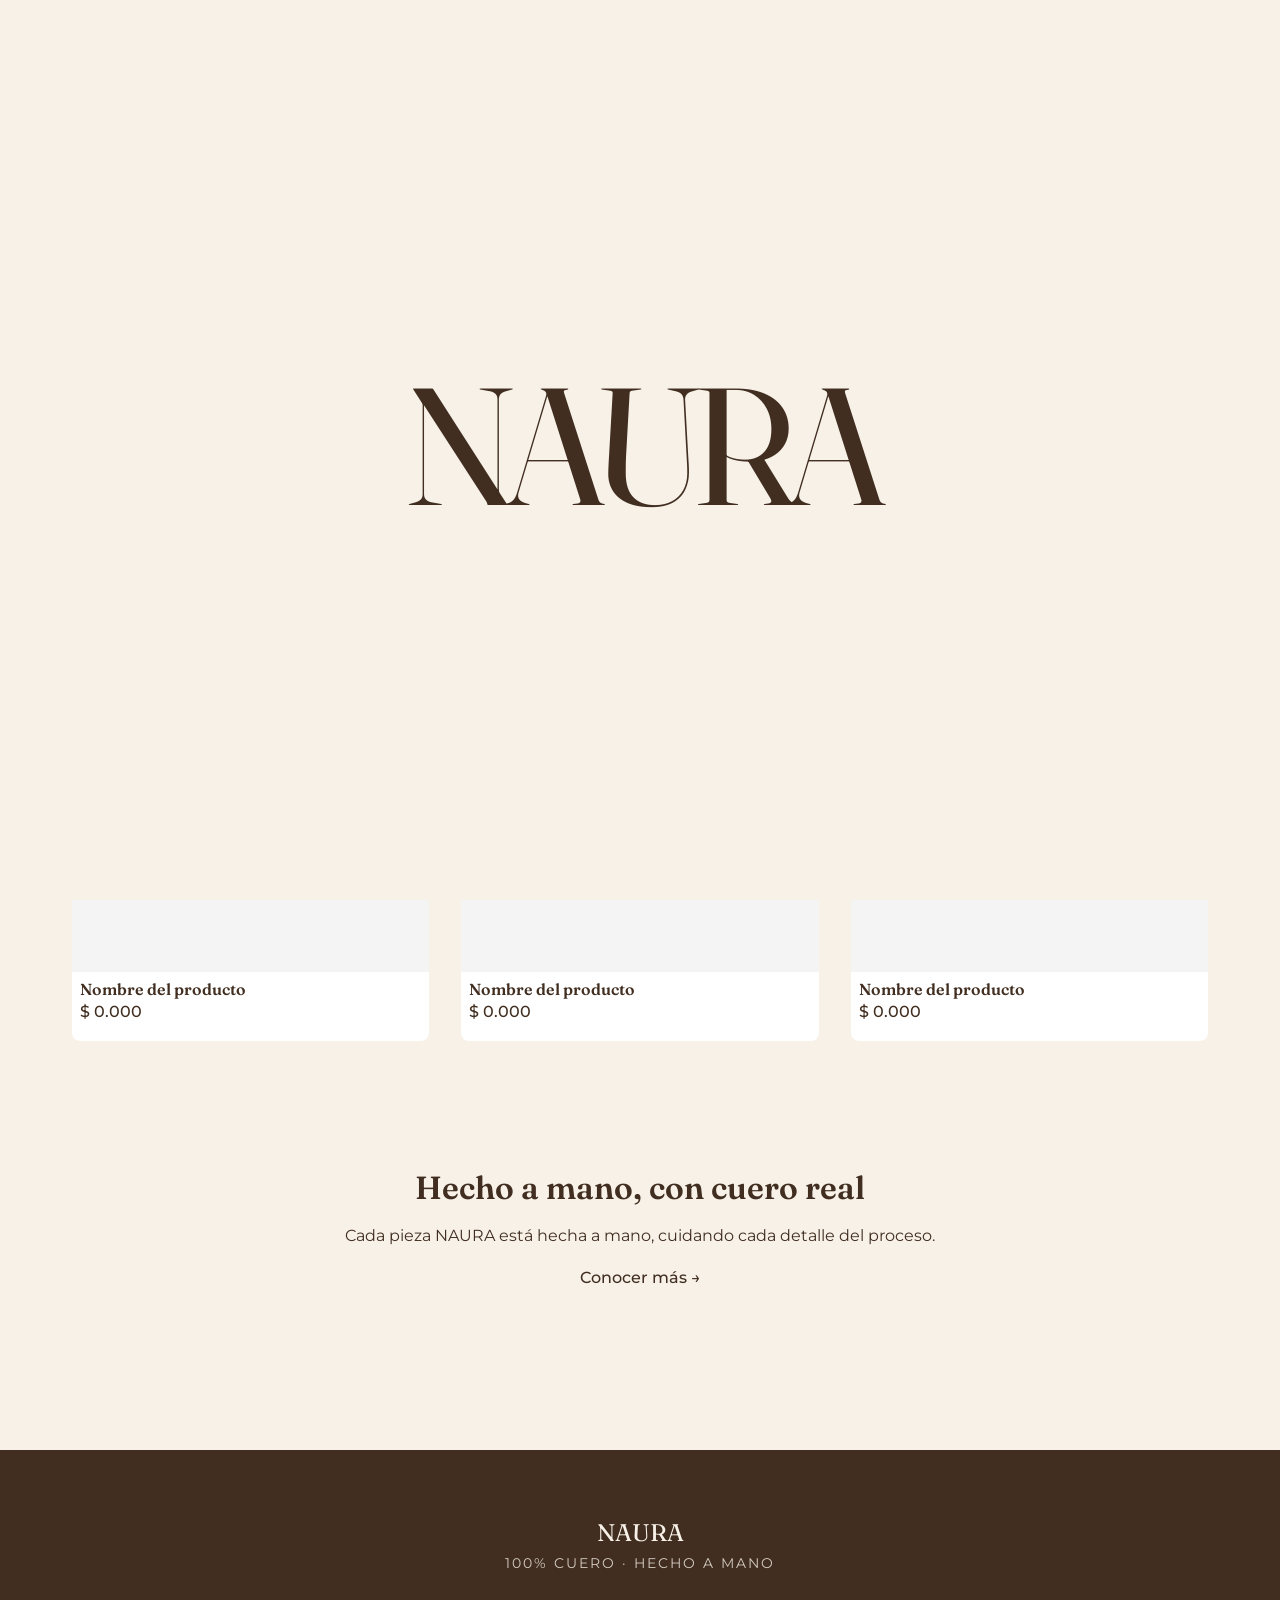
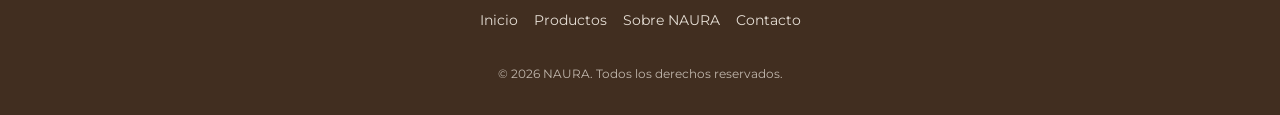
==== naura/index.html @ 9d56f8c4 "Inicio y productos" ====
<!DOCTYPE html>
<html lang="es">
<head>
  <meta charset="UTF-8">
  <meta name="viewport" content="width=device-width, initial-scale=1.0">
  <title>NAURA — Accesorios de cuero hechos a mano</title>

  <!-- Google Fonts -->
  <link rel="preconnect" href="https://fonts.googleapis.com">
  <link rel="preconnect" href="https://fonts.gstatic.com" crossorigin>
  <link href="https://fonts.googleapis.com/css2?family=Fraunces:opsz,wght@9..144,400..700&family=Montserrat:wght@300;400;500&display=swap" rel="stylesheet">

  <!-- CSS (el orden importa) -->
  <link rel="stylesheet" href="css/variables.css">
  <link rel="stylesheet" href="css/base.css">
  <link rel="stylesheet" href="css/components.css">
  <link rel="stylesheet" href="css/pages.css">
  <link rel="stylesheet" href="css/animaciones.css">
</head>
<body>

  <div id="header-placeholder"></div>

  <main>

    <!-- Hero: presentación principal, con elementos decorativos flotantes -->
    <section class="hero">
      <!-- Formas decorativas de fondo (puramente visuales) -->
      <div class="hero__decoracion" aria-hidden="true">
        <div class="forma forma--anillo-grande"></div>
        <div class="forma forma--anillo-chico"></div>
        <div class="forma forma--circulo"></div>
        <div class="forma forma--circulo-chico"></div>
      </div>

      <div class="hero__contenido contenedor">
        <h1 class="hero__logo">NAURA</h1>
        <span class="logo-linea"></span>
        <p class="hero__subtitulo">Accesorios de cuero hechos a mano, pieza por pieza.</p>
        <a href="productos.html" class="boton-principal">Ver productos</a>
      </div>
    </section>



    <!-- Destacados: teaser de productos (placeholder, se conecta a Sheets después) -->
    <section class="destacados contenedor">
      <h2 class="reveal">Nuestros favoritos</h2>
      <div class="destacados__grid">
        <!-- TODO: reemplazar por productos reales cuando conectemos Google Sheets también acá -->
        <div class="tarjeta-producto reveal">
          <img src="img/placeholder-producto.jpg" alt="Producto de cuero NAURA">
          <h3>Nombre del producto</h3>
          <p>$ 0.000</p>
        </div>
        <div class="tarjeta-producto reveal reveal--delay-1">
          <img src="img/placeholder-producto.jpg" alt="Producto de cuero NAURA">
          <h3>Nombre del producto</h3>
          <p>$ 0.000</p>
        </div>
        <div class="tarjeta-producto reveal reveal--delay-2">
          <img src="img/placeholder-producto.jpg" alt="Producto de cuero NAURA">
          <h3>Nombre del producto</h3>
          <p>$ 0.000</p>
        </div>
      </div>
    </section>

    <!-- Sobre la marca: teaser, con link a la página completa -->
    <section class="marca-teaser contenedor reveal">
      <h2>Hecho a mano, con cuero real</h2>
      <p>
        Cada pieza NAURA está hecha a mano, cuidando cada detalle del proceso.
        <!-- TODO: reemplazar con la bajada real de marca -->
      </p>
      <a href="sobre-naura.html">Conocer más →</a>
    </section>

  </main>

  <div id="footer-placeholder"></div>

  <script src="js/components.js"></script>
  <script src="js/animaciones.js"></script>
</body>
<!-- ============ INTRO NAURA ============ -->
<div class="intro-naura" id="intro-naura">

  <div class="intro-naura__marca">

    <div class="intro-naura__logo" aria-label="NAURA">
      <span>N</span>
      <span>A</span>
      <span>U</span>
      <span>R</span>
      <span>A</span>
    </div>

  </div>

</div>
---- naura/css/variables.css ----
/* ============================================
   NAURA — Variables globales de diseño
   Basado en el logo/identidad de marca
   ============================================ */

:root {
  /* --- Colores --- */
  --color-fondo: #F7F1E8;        /* crema, fondo principal del sitio */
  --color-marron: #412e20;       /* terracota/cuero, color principal de marca (logo, acentos) */
  --color-verde: #6E8574;        /* verde salvia, detalles y etiquetas ("100% CUERO") */
  --color-blanco: #FFFFFF;       /* blanco puro, para contraste sobre marrón si hace falta */

  /* --- Tipografías --- */
  --fuente-titulo: 'Fraunces', serif;      /* logo, títulos, nombres de producto — alternativa gratuita a TAN Pearl */
  --fuente-texto: 'Montserrat', sans-serif;         /* cuerpo de texto, botones, etiquetas */

  /* --- Tamaños de fuente --- */
  --tamano-logo: 3rem;
  --tamano-titulo: 2rem;
  --tamano-subtitulo: 1.25rem;
  --tamano-texto: 1rem;
  --tamano-pequeno: 0.85rem;

  /* --- Espaciado --- */
  --espacio-xs: 0.5rem;
  --espacio-sm: 1rem;
  --espacio-md: 2rem;
  --espacio-lg: 4rem;
  --espacio-xl: 6rem;

  /* --- Bordes --- */
  --radio-borde: 8px;
  --radio-borde-chico: 4px;

  /* --- Letter spacing (para el estilo "kerneado" de los subtítulos) --- */
  --espaciado-letras: 0.15em;
}
---- naura/css/base.css ----
/* ============================================
   NAURA — Base CSS
   Reset + estilos globales del sitio
   Depende de variables.css (importar antes que este archivo)
   ============================================ */

/* --- Reset básico --- */
* {
  margin: 0;
  padding: 0;
  box-sizing: border-box;
}

html {
  scroll-behavior: smooth;
}

/* --- Estilos globales del body --- */
body {
  background-color: var(--color-fondo);
  font-family: var(--fuente-texto);
  color: var(--color-marron);
  font-size: var(--tamano-texto);
  line-height: 1.6;
  min-height: 100vh;
}

/* --- Títulos --- */
h1, h2, h3, h4 {
  font-family: var(--fuente-titulo);
  font-weight: 600;
  line-height: 1.2;
}

h1 {
  font-size: var(--tamano-logo);
}

h2 {
  font-size: var(--tamano-titulo);
}

h3 {
  font-size: var(--tamano-subtitulo);
}

/* --- Enlaces --- */
a {
  text-decoration: none;
  color: inherit;
}

a:hover {
  color: var(--color-marron);
}

/* --- Listas --- */
ul, ol {
  list-style: none;
}

/* --- Imágenes --- */
img {
  max-width: 100%;
  display: block;
}

/* --- Botones (base, se puede refinar en components.css) --- */
button {
  font-family: var(--fuente-texto);
  cursor: pointer;
  border: none;
  background: none;
}

/* --- Texto en mayúsculas espaciado, para etiquetas tipo "100% CUERO" --- */
.texto-etiqueta {
  text-transform: uppercase;
  letter-spacing: var(--espaciado-letras);
  font-size: var(--tamano-pequeno);
  color: var(--color-verde);
}

/* --- Contenedor genérico para centrar contenido --- */
.contenedor {
  max-width: 1200px;
  margin: 0 auto;
  padding: 0 var(--espacio-md);
}
---- naura/css/components.css ----
/* ============================================
   NAURA — components.css
   Estilos del header y footer reutilizables
   Depende de variables.css y base.css (importar antes)
   ============================================ */

/* ============ HEADER ============ */

.header {
  background-color: var(--color-fondo);
  border-bottom: 1px solid rgba(43, 43, 43, 0.1);
  padding: var(--espacio-sm) 0;
}

.header__contenido {
  display: flex;
  justify-content: space-between;
  align-items: center;
}

.header__logo {
  font-family: var(--fuente-titulo);
  font-size: 1.75rem;
  color: var(--color-marron);
  letter-spacing: 0.05em;
}

.header__nav .header__lista {
  display: flex;
  gap: var(--espacio-md);
}

.header__nav a {
  font-family: var(--fuente-texto);
  font-size: var(--tamano-pequeno);
  text-transform: uppercase;
  letter-spacing: var(--espaciado-letras);
  color: var(--color-marron);
}

.header__nav a:hover {
  color: var(--color-marron);
}

.header__menu-toggle {
  display: none;
}

/* ============ FOOTER ============ */

.footer {
  background-color: var(--color-marron);
  color: var(--color-fondo);
  padding: var(--espacio-lg) 0 var(--espacio-md);
  margin-top: var(--espacio-xl);
}

.footer__contenido {
  display: flex;
  flex-direction: column;
  align-items: center;
  text-align: center;
  gap: var(--espacio-md);
}

.footer__logo {
  font-family: var(--fuente-titulo);
  font-size: 1.5rem;
  color: var(--color-fondo);
}

.footer .texto-etiqueta {
  color: var(--color-fondo);
  opacity: 0.8;
}

.footer__nav .footer__lista {
  display: flex;
  gap: var(--espacio-sm);
  flex-wrap: wrap;
  justify-content: center;
}

.footer__nav a {
  font-size: var(--tamano-pequeno);
  color: var(--color-fondo);
  opacity: 0.9;
}

.footer__nav a:hover {
  opacity: 1;
  color: var(--color-fondo);
  text-decoration: underline;
}

.footer__copy {
  font-size: 0.75rem;
  opacity: 0.7;
}

/* ============ RESPONSIVE (mobile) ============ */

@media (max-width: 700px) {
  .header__contenido {
    flex-direction: column;
    gap: var(--espacio-sm);
  }

  .header__nav .header__lista {
    gap: var(--espacio-sm);
    flex-wrap: wrap;
    justify-content: center;
  }
}
---- naura/css/pages.css ----
/* ============================================
   NAURA — pages.css
   Estilos específicos de cada página
   Depende de variables.css, base.css y components.css
   ============================================ */

/* ============ HERO (Inicio) ============ */

.hero {
  text-align: center;
  padding: var(--espacio-xl) var(--espacio-md);
}

.hero h1 {
  font-size: 4rem;
  color: var(--color-marron);
  margin: var(--espacio-sm) 0;
}

.hero__subtitulo {
  font-size: var(--tamano-subtitulo);
  color: var(--color-marron);
  margin-bottom: var(--espacio-md);
}

/* ============ BOTONES ============ */

.boton-principal {
  display: inline-block;
  background-color: var(--color-marron);
  color: var(--color-fondo) !important;
  padding: var(--espacio-xs) var(--espacio-md);
  border-radius: var(--radio-borde);
  font-family: var(--fuente-texto);
  font-size: var(--tamano-pequeno);
  text-transform: uppercase;
  letter-spacing: var(--espaciado-letras);
  transition: opacity 0.2s ease;
}

.boton-principal:hover {
  opacity: 0.85;
  color: var(--color-fondo) !important;
}

/* ============ FILTROS DE CATEGORÍA ============ */

.filtros {
  display: flex;
  justify-content: center;
  gap: var(--espacio-sm);
  flex-wrap: wrap;
  margin-bottom: var(--espacio-lg);
}

.filtro-boton {
  font-family: var(--fuente-texto);
  font-size: var(--tamano-pequeno);
  text-transform: uppercase;
  letter-spacing: var(--espaciado-letras);
  padding: var(--espacio-xs) var(--espacio-md);
  border: 1px solid var(--color-marron);
  border-radius: var(--radio-borde);
  background-color: transparent;
  color: var(--color-marron);
  cursor: pointer;
  transition: background-color 0.2s ease, color 0.2s ease;
}

.filtro-boton:hover {
  background-color: rgba(138, 62, 42, 0.08);
}

.filtro-boton--activo {
  background-color: var(--color-marron);
  color: var(--color-fondo);
}

.destacados__vacio {
  text-align: center;
  color: var(--color-marron);
  grid-column: 1 / -1;
}

/* ============ DESTACADOS (grilla de productos) ============ */

.destacados {
  padding: var(--espacio-lg) var(--espacio-md);
  text-align: center;
}

.destacados h2 {
  margin-bottom: var(--espacio-md);
}

.destacados__grid {
  display: grid;
  grid-template-columns: repeat(auto-fit, minmax(220px, 1fr));
  gap: var(--espacio-md);
  text-align: left;
}

.tarjeta-producto {
  background-color: var(--color-blanco);
  border-radius: var(--radio-borde);
  overflow: hidden;
  transition: transform 0.2s ease;
}

.tarjeta-producto:hover {
  transform: translateY(-4px);
}

.tarjeta-producto img {
  width: 100%;
  aspect-ratio: 1 / 1;
  object-fit: cover;
  background-color: rgba(43, 43, 43, 0.05); /* placeholder gris mientras no hay imagen */
}

.tarjeta-producto h3 {
  font-size: 1rem;
  margin: var(--espacio-xs) var(--espacio-xs) 0;
}

.tarjeta-producto p {
  margin: 0 var(--espacio-xs) var(--espacio-sm);
  color: var(--color-marron);
  font-weight: 500;
}

/* ============ MARCA TEASER (Inicio) ============ */

.marca-teaser {
  text-align: center;
  padding: var(--espacio-lg) var(--espacio-md);
  max-width: 700px;
  margin: 0 auto;
}

.marca-teaser p {
  margin: var(--espacio-sm) 0;
}

.marca-teaser a {
  color: var(--color-marron);
  font-weight: 500;
}
---- naura/css/animaciones.css ----
/* ============================================
   NAURA — animaciones.css
   Scroll reveal + elementos decorativos con movimiento
   Depende de variables.css (importar antes)
   ============================================ */

/* ============ SCROLL REVEAL ============ */

.reveal {
  opacity: 0;
  transform: translateY(24px);
  transition: opacity 0.8s ease, transform 0.8s cubic-bezier(0.16, 1, 0.3, 1);
}

.reveal--visible {
  opacity: 1;
  transform: translateY(0);
}

/* Delay escalonado para grupos de elementos (tarjetas, columnas) */
.reveal--delay-1 { transition-delay: 0.1s; }
.reveal--delay-2 { transition-delay: 0.2s; }
.reveal--delay-3 { transition-delay: 0.3s; }

/* ============ HERO: contenedor de decoración ============ */

.hero {
  position: relative;
  overflow: hidden;
}

.hero__decoracion {
  position: absolute;
  inset: 0;
  pointer-events: none; /* no interfiere con clicks */
  z-index: 0;
}

.hero__contenido {
  position: relative;
  z-index: 1;
}

/* ============ Formas decorativas ============ */

.forma {
  position: absolute;
  border-radius: 50%;
}

.forma--anillo-grande {
  top: 50%;
  left: 50%;
  width: 480px;
  height: 480px;
  margin: -240px 0 0 -240px;
  border: 1.5px solid var(--color-marron);
  opacity: 0.15;
  animation: girar 60s linear infinite;
}

.forma--anillo-chico {
  top: 50%;
  left: 50%;
  width: 280px;
  height: 280px;
  margin: -140px 0 0 -140px;
  border: 1px dashed var(--color-verde);
  opacity: 0.25;
  animation: girar 40s linear infinite reverse;
}

.forma--circulo {
  top: 18%;
  right: 14%;
  width: 40px;
  height: 40px;
  background-color: var(--color-marron);
  opacity: 0.5;
  animation: flotar 5.5s ease-in-out infinite;
}

.forma--circulo-chico {
  bottom: 22%;
  left: 12%;
  width: 22px;
  height: 22px;
  background-color: var(--color-verde);
  opacity: 0.4;
  animation: flotar 6s ease-in-out infinite 0.8s;
}

/* ============ Keyframes ============ */

@keyframes girar {
  from { transform: rotate(0deg); }
  to { transform: rotate(360deg); }
}

@keyframes flotar {
  0%, 100% { transform: translateY(0); }
  50% { transform: translateY(-18px); }
}

/* En mobile, ocultamos las formas más grandes para no saturar */
@media (max-width: 700px) {
  .forma--anillo-grande,
  .forma--anillo-chico {
    display: none;
  }
}
/* ============================================
   INTRO NAURA
   ============================================ */

body.intro-activa {
  overflow: hidden;
}


/* ============ PANTALLA COMPLETA ============ */

.intro-naura {
  position: fixed;
  inset: 0;

  width: 100%;
  height: 100vh;
  height: 100dvh;

  display: flex;
  align-items: center;
  justify-content: center;

  background-color: var(--color-fondo);

  z-index: 9999;
  overflow: hidden;
}


/* ============ MARCA ============ */

.intro-naura__marca {
  display: flex;
  flex-direction: column;
  align-items: center;

  transform: translateY(0);
}


/* ============ LOGO ============ */

.intro-naura__logo {
  display: flex;

  font-family: var(--fuente-titulo);
  font-size: clamp(5rem, 13vw, 11rem);
  font-weight: 400;

  /* Más espacio para que Fraunces no se corte */
  line-height: 1.15;
  letter-spacing: -0.065em;

  color: var(--color-marron);

  /* Espacio extra para los extremos de las letras */
  padding: 0.12em 0.08em 0.18em;

  overflow: hidden;
}


/* Cada letra */

.intro-naura__logo span {
  display: inline-block;

  opacity: 0;
  transform: translateY(100%);

  animation:
    letraNauraEntrada
    1s
    cubic-bezier(0.16, 1, 0.3, 1)
    forwards;
}


/* Entrada progresiva */

.intro-naura__logo span:nth-child(1) {
  animation-delay: 0.10s;
}

.intro-naura__logo span:nth-child(2) {
  animation-delay: 0.17s;
}

.intro-naura__logo span:nth-child(3) {
  animation-delay: 0.24s;
}

.intro-naura__logo span:nth-child(4) {
  animation-delay: 0.31s;
}

.intro-naura__logo span:nth-child(5) {
  animation-delay: 0.38s;
}


/* ============ LEATHER ============ */

.intro-naura__leather {
  margin-top: 20px;

  font-family: var(--fuente-texto);
  font-size: clamp(0.55rem, 1vw, 0.75rem);

  font-weight: 400;

  letter-spacing: 0.6em;
  padding-left: 0.6em;

  color: var(--color-marron);

  opacity: 0;
  transform: translateY(12px);

  animation:
    leatherEntrada
    0.7s
    ease
    0.9s
    forwards;
}


/* ============================================
   SALIDA DE LA INTRO
   ============================================ */

/* El logo se mueve antes de desaparecer */

.intro-naura--salir .intro-naura__marca {

  animation:
    marcaNauraSalida
    0.8s
    cubic-bezier(0.76, 0, 0.24, 1)
    forwards;
}


/* La pantalla completa se retira */

.intro-naura--salir {

  animation:
    pantallaNauraSalida
    1.15s
    cubic-bezier(0.76, 0, 0.24, 1)
    forwards;

}


/* ============================================
   KEYFRAMES
   ============================================ */


/* Las letras suben */

@keyframes letraNauraEntrada {
  0% {
    opacity: 0;
    transform: translateY(100%);
  }

  100% {
    opacity: 1;
    transform: translateY(0);
  }
}


/* Aparece LEATHER */

@keyframes leatherEntrada {

  0% {
    opacity: 0;
    transform: translateY(12px);
  }

  100% {
    opacity: 0.8;
    transform: translateY(0);
  }

}


/* Logo sale hacia arriba */

@keyframes marcaNauraSalida {

  0% {
    opacity: 1;
    transform: translateY(0) scale(1);
  }

  100% {
    opacity: 0;
    transform: translateY(-60px) scale(0.96);
  }

}


/* Pantalla crema se descubre desde abajo */

@keyframes pantallaNauraSalida {

  0% {
    clip-path: inset(0 0 0 0);
  }

  100% {
    clip-path: inset(0 0 100% 0);
  }

}


/* ============================================
   MOBILE
   ============================================ */

@media (max-width: 700px) {

  .intro-naura__logo {
    font-size: clamp(4rem, 21vw, 7rem);
  }

  .intro-naura__leather {
    margin-top: 14px;
    font-size: 0.55rem;
    letter-spacing: 0.5em;
  }

}
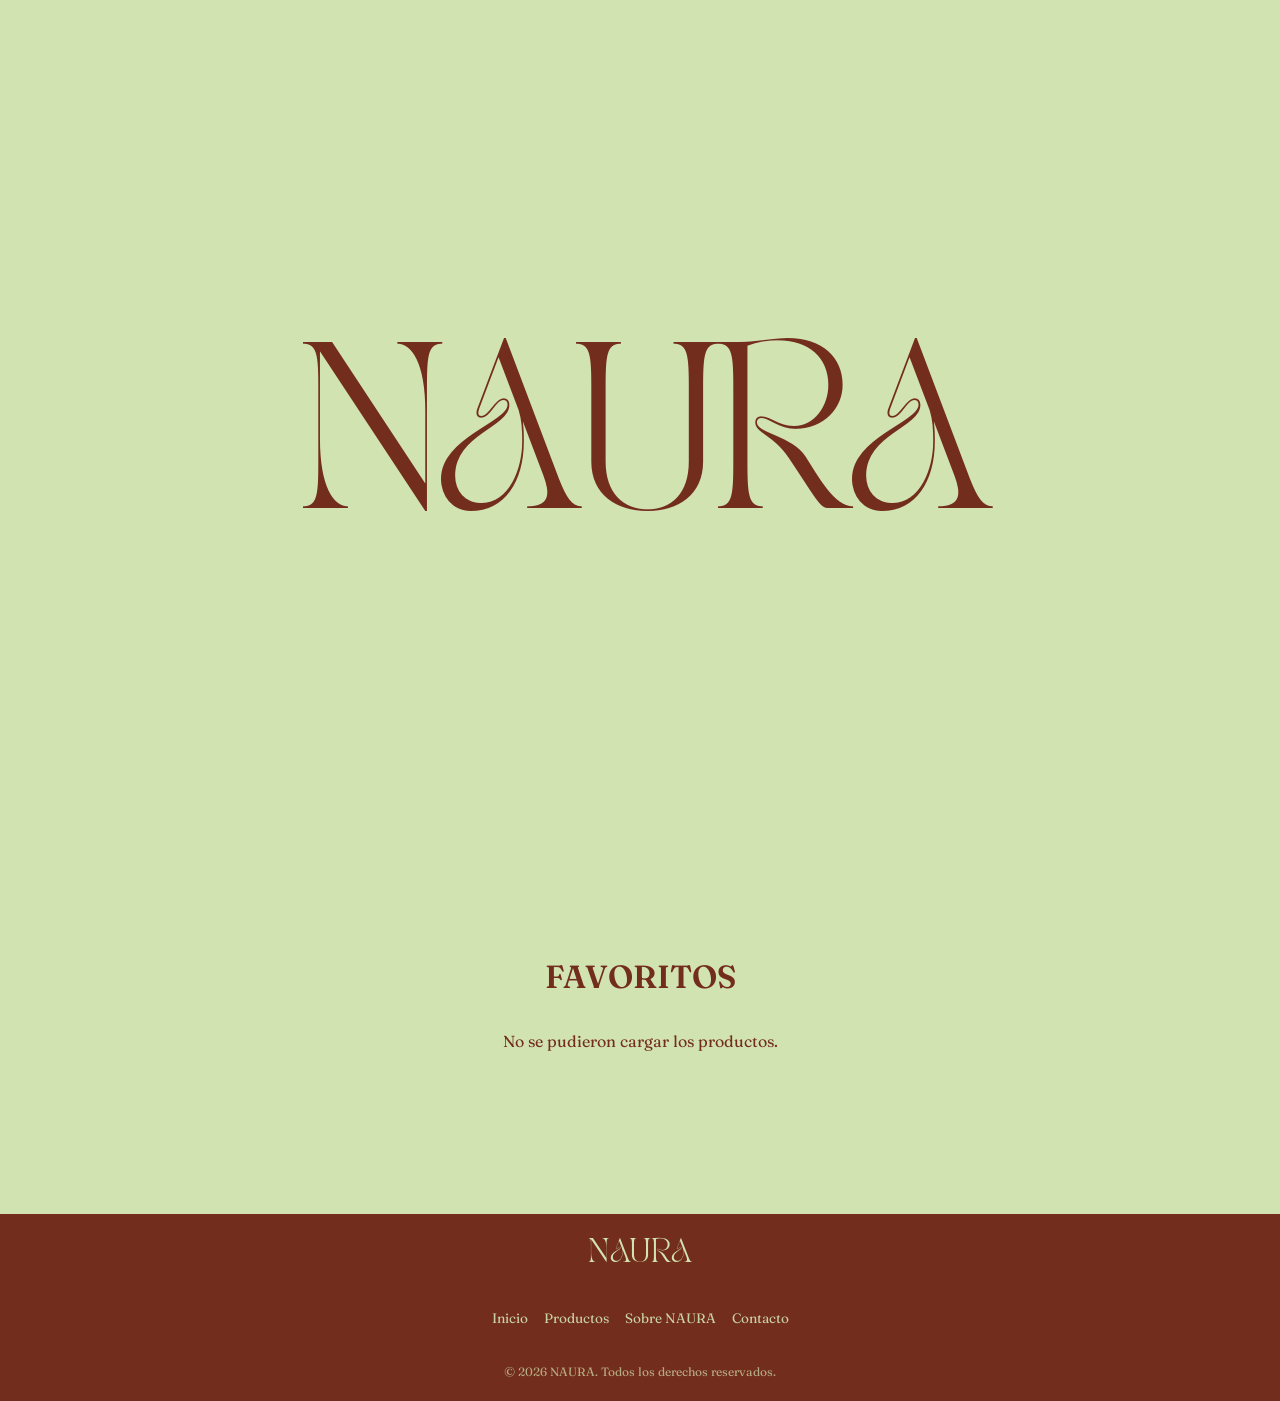
==== commit 0c2c9651: "Actualizacion diseño responsive y productos" ====
--- a/naura/index.html
+++ b/naura/index.html
@@ -1,14 +1,18 @@
 <!DOCTYPE html>
 <html lang="es">
+
 <head>
   <meta charset="UTF-8">
   <meta name="viewport" content="width=device-width, initial-scale=1.0">
-  <title>NAURA — Accesorios de cuero hechos a mano</title>
+  <title>NAURA</title>
 
+  <link rel="icon" type="image/png" href="img/img_logo.png">
   <!-- Google Fonts -->
   <link rel="preconnect" href="https://fonts.googleapis.com">
   <link rel="preconnect" href="https://fonts.gstatic.com" crossorigin>
-  <link href="https://fonts.googleapis.com/css2?family=Fraunces:opsz,wght@9..144,400..700&family=Montserrat:wght@300;400;500&display=swap" rel="stylesheet">
+  <link
+    href="https://fonts.googleapis.com/css2?family=Fraunces:opsz,wght@9..144,400..700&family=Montserrat:wght@300;400;500&display=swap"
+    rel="stylesheet">
 
   <!-- CSS (el orden importa) -->
   <link rel="stylesheet" href="css/variables.css">
@@ -17,85 +21,146 @@
   <link rel="stylesheet" href="css/pages.css">
   <link rel="stylesheet" href="css/animaciones.css">
 </head>
+
 <body>
+
+  <!-- ============ INTRO NAURA ============ -->
+  <div class="intro-naura" id="intro-naura">
+
+    <div class="intro-naura__marca">
+
+      <div class="intro-naura__logo" aria-label="NAURA">
+        <span>N</span>
+        <span>A</span>
+        <span>U</span>
+        <span>R</span>
+        <span>A</span>
+      </div>
+
+    </div>
+
+  </div>
+
 
   <div id="header-placeholder"></div>
 
   <main>
 
-    <!-- Hero: presentación principal, con elementos decorativos flotantes -->
-    <section class="hero">
-      <!-- Formas decorativas de fondo (puramente visuales) -->
-      <div class="hero__decoracion" aria-hidden="true">
-        <div class="forma forma--anillo-grande"></div>
-        <div class="forma forma--anillo-chico"></div>
-        <div class="forma forma--circulo"></div>
-        <div class="forma forma--circulo-chico"></div>
-      </div>
-
-      <div class="hero__contenido contenedor">
-        <h1 class="hero__logo">NAURA</h1>
-        <span class="logo-linea"></span>
-        <p class="hero__subtitulo">Accesorios de cuero hechos a mano, pieza por pieza.</p>
-        <a href="productos.html" class="boton-principal">Ver productos</a>
-      </div>
-    </section>
+   <!-- ============ HERO VISUAL NAURA ============ -->
+<section class="hero hero-visual">
 
 
 
-    <!-- Destacados: teaser de productos (placeholder, se conecta a Sheets después) -->
+  <!-- Fotos y videos en movimiento -->
+  <div class="hero-visual__ventana">
+
+    <div class="hero-visual__pista">
+
+      <!-- PRIMER GRUPO -->
+      <div class="hero-visual__grupo">
+
+        <div class="hero-visual__item hero-visual__item--alto">
+          <img src="img/hero-1.jpg" alt="NAURA">
+        </div>
+
+        <div class="hero-visual__item">
+          <video autoplay muted loop playsinline>
+            <source src="img/hero-video-1.mp4" type="video/mp4">
+          </video>
+        </div>
+
+        <div class="hero-visual__item hero-visual__item--bajo">
+          <img src="img/hero-2.jpg" alt="NAURA">
+        </div>
+
+        <div class="hero-visual__item hero-visual__item--alto">
+          <img src="img/hero-3.jpg" alt="NAURA">
+        </div>
+
+        <div class="hero-visual__item">
+          <video autoplay muted loop playsinline>
+            <source src="img/hero-video-2.mp4" type="video/mp4">
+          </video>
+        </div>
+
+      </div>
+
+
+      <!-- COPIA PARA QUE EL MOVIMIENTO SEA INFINITO -->
+      <div class="hero-visual__grupo" aria-hidden="true">
+
+        <div class="hero-visual__item hero-visual__item--alto">
+          <img src="img/hero-1.jpg" alt="">
+        </div>
+
+        <div class="hero-visual__item">
+          <video autoplay muted loop playsinline>
+            <source src="img/hero-video-1.mp4" type="video/mp4">
+          </video>
+        </div>
+
+        <div class="hero-visual__item hero-visual__item--bajo">
+          <img src="img/hero-2.jpg" alt="">
+        </div>
+
+        <div class="hero-visual__item hero-visual__item--alto">
+          <img src="img/hero-3.jpg" alt="">
+        </div>
+
+        <div class="hero-visual__item">
+          <video autoplay muted loop playsinline>
+            <source src="img/hero-video-2.mp4" type="video/mp4">
+          </video>
+        </div>
+
+      </div>
+
+    </div>
+
+  </div>
+
+
+  <!-- Texto inferior -->
+  <div class="hero-visual__contenido">
+
+    <p class="hero-visual__subtitulo">
+      ACCESORIOS HECHOS PARA DARLE COLOR A TU LOOK
+    </p>
+
+    <a href="productos.html" class="boton-principal">
+      Ver productos
+    </a>
+
+  </div>
+
+</section>
+
+
+    <!-- FAVORITOS -->
     <section class="destacados contenedor">
-      <h2 class="reveal">Nuestros favoritos</h2>
-      <div class="destacados__grid">
-        <!-- TODO: reemplazar por productos reales cuando conectemos Google Sheets también acá -->
-        <div class="tarjeta-producto reveal">
-          <img src="img/placeholder-producto.jpg" alt="Producto de cuero NAURA">
-          <h3>Nombre del producto</h3>
-          <p>$ 0.000</p>
-        </div>
-        <div class="tarjeta-producto reveal reveal--delay-1">
-          <img src="img/placeholder-producto.jpg" alt="Producto de cuero NAURA">
-          <h3>Nombre del producto</h3>
-          <p>$ 0.000</p>
-        </div>
-        <div class="tarjeta-producto reveal reveal--delay-2">
-          <img src="img/placeholder-producto.jpg" alt="Producto de cuero NAURA">
-          <h3>Nombre del producto</h3>
-          <p>$ 0.000</p>
-        </div>
+
+      <h2 class="reveal">FAVORITOS</h2>
+
+      <p id="estado-favoritos">
+        Cargando productos...
+      </p>
+
+      <div id="productos-favoritos" class="destacados__grid">
       </div>
-    </section>
 
-    <!-- Sobre la marca: teaser, con link a la página completa -->
-    <section class="marca-teaser contenedor reveal">
-      <h2>Hecho a mano, con cuero real</h2>
-      <p>
-        Cada pieza NAURA está hecha a mano, cuidando cada detalle del proceso.
-        <!-- TODO: reemplazar con la bajada real de marca -->
-      </p>
-      <a href="sobre-naura.html">Conocer más →</a>
     </section>
 
   </main>
 
+
   <div id="footer-placeholder"></div>
 
+
   <script src="js/components.js"></script>
+  <script src="js/sheets.js"></script>
+  <script src="js/inicio.js"></script>
   <script src="js/animaciones.js"></script>
+
 </body>
-<!-- ============ INTRO NAURA ============ -->
-<div class="intro-naura" id="intro-naura">
 
-  <div class="intro-naura__marca">
-
-    <div class="intro-naura__logo" aria-label="NAURA">
-      <span>N</span>
-      <span>A</span>
-      <span>U</span>
-      <span>R</span>
-      <span>A</span>
-    </div>
-
-  </div>
-
-</div>+</html>
--- a/naura/css/variables.css
+++ b/naura/css/variables.css
@@ -3,16 +3,29 @@
    Basado en el logo/identidad de marca
    ============================================ */
 
+@font-face {
+  font-family: 'TAN Pearl';
+  src: url('../fonts/TAN-Pearl-Regular.woff2') format('woff2');
+  font-weight: 400;
+  font-style: normal;
+  font-display: swap;
+}
+
 :root {
   /* --- Colores --- */
-  --color-fondo: #F7F1E8;        /* crema, fondo principal del sitio */
-  --color-marron: #412e20;       /* terracota/cuero, color principal de marca (logo, acentos) */
-  --color-verde: #6E8574;        /* verde salvia, detalles y etiquetas ("100% CUERO") */
-  --color-blanco: #FFFFFF;       /* blanco puro, para contraste sobre marrón si hace falta */
+  --color-fondo: #d2e3b2;
+  --color-verde: #6E8574;
+  --color-blanco: #FFFFFF;
+  --color-verde1: #d2e3b2;
+  --color-bordo: #732d1d;
+  /* blanco puro, para contraste sobre marrón si hace falta */
 
   /* --- Tipografías --- */
-  --fuente-titulo: 'Fraunces', serif;      /* logo, títulos, nombres de producto — alternativa gratuita a TAN Pearl */
-  --fuente-texto: 'Montserrat', sans-serif;         /* cuerpo de texto, botones, etiquetas */
+  --fuente-marca: 'TAN Pearl', 'Fraunces', serif;
+  --fuente-titulo: 'Fraunces', serif;
+  /* logo, títulos, nombres de producto — alternativa gratuita a TAN Pearl */
+  --fuente-texto: 'Fraunces', serif;
+  /* cuerpo de texto, botones, etiquetas */
 
   /* --- Tamaños de fuente --- */
   --tamano-logo: 3rem;
--- a/naura/css/base.css
+++ b/naura/css/base.css
@@ -19,10 +19,10 @@
 body {
   background-color: var(--color-fondo);
   font-family: var(--fuente-texto);
-  color: var(--color-marron);
+  color: var(--color-bordo);
   font-size: var(--tamano-texto);
   line-height: 1.6;
-  min-height: 100vh;
+  min-height: 100vh;;
 }
 
 /* --- Títulos --- */
@@ -51,7 +51,7 @@
 }
 
 a:hover {
-  color: var(--color-marron);
+  color: var(--color-bordo);
 }
 
 /* --- Listas --- */
@@ -83,7 +83,7 @@
 
 /* --- Contenedor genérico para centrar contenido --- */
 .contenedor {
-  max-width: 1200px;
+  max-width: 1100px;
   margin: 0 auto;
   padding: 0 var(--espacio-md);
 }
--- a/naura/css/components.css
+++ b/naura/css/components.css
@@ -7,7 +7,7 @@
 /* ============ HEADER ============ */
 
 .header {
-  background-color: var(--color-fondo);
+  background-color: var(--color-verde1);
   border-bottom: 1px solid rgba(43, 43, 43, 0.1);
   padding: var(--espacio-sm) 0;
 }
@@ -19,9 +19,9 @@
 }
 
 .header__logo {
-  font-family: var(--fuente-titulo);
-  font-size: 1.75rem;
-  color: var(--color-marron);
+  font-family: var(--fuente-marca);
+  font-size: 2rem;
+  color: var(--color-bordo);
   letter-spacing: 0.05em;
 }
 
@@ -35,11 +35,11 @@
   font-size: var(--tamano-pequeno);
   text-transform: uppercase;
   letter-spacing: var(--espaciado-letras);
-  color: var(--color-marron);
+  color: var(--color-bordo);
 }
 
 .header__nav a:hover {
-  color: var(--color-marron);
+  color: var(--color-bordo);
 }
 
 .header__menu-toggle {
@@ -49,9 +49,9 @@
 /* ============ FOOTER ============ */
 
 .footer {
-  background-color: var(--color-marron);
+  background-color: var(--color-bordo);
   color: var(--color-fondo);
-  padding: var(--espacio-lg) 0 var(--espacio-md);
+  padding: 20px 0;
   margin-top: var(--espacio-xl);
 }
 
@@ -64,7 +64,7 @@
 }
 
 .footer__logo {
-  font-family: var(--fuente-titulo);
+  font-family: var(--fuente-marca);
   font-size: 1.5rem;
   color: var(--color-fondo);
 }
--- a/naura/css/pages.css
+++ b/naura/css/pages.css
@@ -1,70 +1,285 @@
 /* ============================================
    NAURA — pages.css
    Estilos específicos de cada página
-   Depende de variables.css, base.css y components.css
-   ============================================ */
-
-/* ============ HERO (Inicio) ============ */
-
-.hero {
+   ============================================ */
+
+
+/* ============================================
+   HERO VISUAL — INICIO
+   ============================================ */
+
+.hero-visual {
+  position: relative;
+
+  height: calc(100vh - 90px);
+  min-height: 560px;
+
+  padding: 35px 0 25px;
+
+  overflow: hidden;
+
+  background-color: var(--color-verde1);
+}
+
+
+/* Ventana de fotos/videos */
+
+.hero-visual__ventana {
+  position: relative;
+
+  width: 100%;
+
+  overflow: hidden;
+}
+
+
+/* Pista animada */
+
+.hero-visual__pista {
+  display: flex;
+
+  width: max-content;
+
+  animation: moverHeroNaura 40s linear infinite;
+}
+
+
+/* Cada grupo de imágenes */
+
+.hero-visual__grupo {
+  display: flex;
+  align-items: center;
+
+  gap: 20px;
+
+  padding-right: 20px;
+}
+
+
+/* Fotos y videos */
+
+.hero-visual__item {
+  flex-shrink: 0;
+
+  width: clamp(200px, 20vw, 330px);
+  height: 300px;
+
+  overflow: hidden;
+
+  border-radius: var(--radio-borde);
+}
+
+.hero-visual__item--alto {
+  height: 360px;
+}
+
+.hero-visual__item--bajo {
+  height: 270px;
+}
+
+.hero-visual__item img,
+.hero-visual__item video {
+  display: block;
+
+  width: 100%;
+  height: 100%;
+
+  object-fit: cover;
+}
+
+
+/* Texto y botón debajo de las imágenes */
+
+.hero-visual__contenido {
+  position: relative;
+
+  display: flex;
+  flex-direction: column;
+  align-items: center;
+
+  margin-top: 25px;
+
   text-align: center;
-  padding: var(--espacio-xl) var(--espacio-md);
-}
-
-.hero h1 {
-  font-size: 4rem;
-  color: var(--color-marron);
-  margin: var(--espacio-sm) 0;
-}
-
-.hero__subtitulo {
+}
+
+.hero-visual__subtitulo {
+  margin: 0 0 var(--espacio-md);
+
+  font-family: var(--fuente-texto);
   font-size: var(--tamano-subtitulo);
-  color: var(--color-marron);
-  margin-bottom: var(--espacio-md);
-}
-
-/* ============ BOTONES ============ */
+
+  color: var(--color-texto);
+}
+
+
+/* Movimiento horizontal */
+
+@keyframes moverHeroNaura {
+
+  from {
+    transform: translateX(0);
+  }
+
+  to {
+    transform: translateX(-50%);
+  }
+
+}
+
+
+/* Pausa al pasar el mouse */
+
+.hero-visual__ventana:hover .hero-visual__pista {
+  animation-play-state: paused;
+}
+
+
+/* ============================================
+   BOTÓN PRINCIPAL
+   ============================================ */
 
 .boton-principal {
   display: inline-block;
-  background-color: var(--color-marron);
+
+  padding: var(--espacio-xs) var(--espacio-md);
+
+  background-color: var(--color-bordo);
   color: var(--color-fondo) !important;
-  padding: var(--espacio-xs) var(--espacio-md);
+
   border-radius: var(--radio-borde);
+
   font-family: var(--fuente-texto);
   font-size: var(--tamano-pequeno);
+
   text-transform: uppercase;
   letter-spacing: var(--espaciado-letras);
+
   transition: opacity 0.2s ease;
 }
 
 .boton-principal:hover {
   opacity: 0.85;
+
   color: var(--color-fondo) !important;
 }
 
-/* ============ FILTROS DE CATEGORÍA ============ */
+
+/* ============================================
+   DESTACADOS / PRODUCTOS / FAVORITOS
+   ============================================ */
+
+.destacados {
+  padding: var(--espacio-lg) var(--espacio-md);
+
+  text-align: center;
+}
+
+.destacados h2 {
+  margin-bottom: var(--espacio-md);
+}
+
+.destacados__grid {
+  display: grid;
+
+  grid-template-columns:
+    repeat(auto-fit, minmax(220px, 1fr));
+
+  gap: var(--espacio-md);
+
+  text-align: left;
+}
+
+.destacados__vacio {
+  grid-column: 1 / -1;
+
+  text-align: center;
+
+  color: var(--color-texto);
+}
+
+
+/* Tarjeta de producto */
+
+.tarjeta-producto {
+  overflow: hidden;
+
+  background-color: var(--color-blanco);
+
+  border-radius: var(--radio-borde);
+
+  transition: transform 0.2s ease;
+}
+
+.tarjeta-producto:hover {
+  transform: translateY(-4px);
+}
+
+.tarjeta-producto img {
+  display: block;
+
+  width: 100%;
+
+  aspect-ratio: 1 / 1;
+
+  object-fit: cover;
+
+  background-color: rgba(43, 43, 43, 0.05);
+}
+
+.tarjeta-producto h3 {
+  margin:
+    var(--espacio-xs) var(--espacio-xs) 0;
+
+  font-size: 1rem;
+}
+
+.tarjeta-producto p {
+  margin:
+    0 var(--espacio-xs) var(--espacio-sm);
+
+  color: var(--color-bordo);
+
+  font-weight: 500;
+}
+
+
+/* ============================================
+   FILTROS DE PRODUCTOS
+   ============================================ */
 
 .filtros {
   display: flex;
   justify-content: center;
+
   gap: var(--espacio-sm);
+
   flex-wrap: wrap;
+
   margin-bottom: var(--espacio-lg);
 }
 
 .filtro-boton {
+  padding:
+    var(--espacio-xs) var(--espacio-md);
+
+  border: 1px solid var(--color-bordo);
+  border-radius: var(--radio-borde);
+
+  background-color: transparent;
+
+  color: var(--color-bordo);
+
   font-family: var(--fuente-texto);
   font-size: var(--tamano-pequeno);
+
   text-transform: uppercase;
   letter-spacing: var(--espaciado-letras);
-  padding: var(--espacio-xs) var(--espacio-md);
-  border: 1px solid var(--color-marron);
-  border-radius: var(--radio-borde);
-  background-color: transparent;
-  color: var(--color-marron);
+
   cursor: pointer;
-  transition: background-color 0.2s ease, color 0.2s ease;
+
+  transition:
+    background-color 0.2s ease,
+    color 0.2s ease;
 }
 
 .filtro-boton:hover {
@@ -72,77 +287,479 @@
 }
 
 .filtro-boton--activo {
-  background-color: var(--color-marron);
+  background-color: var(--color-bordo);
+
   color: var(--color-fondo);
 }
 
-.destacados__vacio {
-  text-align: center;
-  color: var(--color-marron);
-  grid-column: 1 / -1;
-}
-
-/* ============ DESTACADOS (grilla de productos) ============ */
-
-.destacados {
-  padding: var(--espacio-lg) var(--espacio-md);
-  text-align: center;
-}
-
-.destacados h2 {
+
+/* ============================================
+   DETALLE DE PRODUCTO
+   ============================================ */
+
+.detalle-producto {
+  padding-top: var(--espacio-lg);
+  padding-bottom: var(--espacio-xl);
+}
+
+.detalle-producto__grid {
+  display: grid;
+
+  grid-template-columns:
+    minmax(0, 1.1fr) minmax(300px, 0.9fr);
+
+  gap: var(--espacio-lg);
+
+  align-items: start;
+}
+
+
+/* ============================================
+   GALERÍA DEL PRODUCTO
+   ============================================ */
+
+.detalle-producto__galeria {
+  position: relative;
+
+  width: 100%;
+}
+
+
+/* Ventana */
+
+.galeria-producto__ventana {
+  width: 100%;
+
+  overflow-x: auto;
+
+  scroll-snap-type: x mandatory;
+  scroll-behavior: smooth;
+
+  scrollbar-width: none;
+
+  border-radius: var(--radio-borde);
+}
+
+.galeria-producto__ventana::-webkit-scrollbar {
+  display: none;
+}
+
+
+/* Imágenes horizontalmente */
+
+.galeria-producto__pista {
+  display: flex;
+}
+
+.galeria-producto__slide {
+  flex: 0 0 100%;
+
+  scroll-snap-align: start;
+}
+
+.galeria-producto__slide img {
+  display: block;
+
+  width: 100%;
+  height: 550px;
+
+  object-fit: cover;
+
+  border-radius: var(--radio-borde);
+}
+
+
+/* Flechas */
+
+.galeria-flecha {
+  position: absolute;
+
+  top: 50%;
+
+  transform: translateY(-50%);
+
+  z-index: 5;
+
+  display: flex;
+  align-items: center;
+  justify-content: center;
+
+  width: 44px;
+  height: 44px;
+
+  border: none;
+  border-radius: 50%;
+
+  background-color: rgba(247, 241, 232, 0.9);
+
+  color: var(--color-bordo);
+
+  font-size: 2rem;
+
+  cursor: pointer;
+
+  transition: background-color 0.2s ease;
+}
+
+.galeria-flecha:hover {
+  background-color: var(--color-fondo);
+}
+
+.galeria-flecha--izquierda {
+  left: 15px;
+}
+
+.galeria-flecha--derecha {
+  right: 15px;
+}
+
+
+/* ============================================
+   INFORMACIÓN DEL PRODUCTO
+   ============================================ */
+
+.detalle-producto__info {
+  padding-top: var(--espacio-md);
+}
+
+.detalle-producto__info h1 {
+  margin:
+    var(--espacio-xs) 0 var(--espacio-sm);
+
+  font-family: var(--fuente-titulo);
+
+  font-size: clamp(2.5rem, 5vw, 4.5rem);
+
+  font-weight: 400;
+
+  line-height: 1;
+
+  color: var(--color-texto);
+}
+
+
+/* Precio */
+
+.detalle-producto__precio {
   margin-bottom: var(--espacio-md);
-}
-
-.destacados__grid {
-  display: grid;
-  grid-template-columns: repeat(auto-fit, minmax(220px, 1fr));
+
+  font-family: var(--fuente-texto);
+  font-size: var(--tamano-subtitulo);
+
+  color: var(--color-bordo);
+}
+
+
+/* Descripción */
+
+.detalle-producto__descripcion {
+  margin-bottom: var(--espacio-md);
+
+  font-family: var(--fuente-texto);
+
+  line-height: 1.7;
+
+  color: var(--color-texto);
+}
+
+
+/* Entrega */
+
+.detalle-producto__entrega {
+  padding:
+    var(--espacio-sm) 0;
+
+  margin-bottom: var(--espacio-md);
+
+  border-top: 1px solid var(--color-verde);
+  border-bottom: 1px solid var(--color-verde);
+}
+
+.detalle-producto__entrega-titulo {
+  display: block;
+
+  margin-bottom: var(--espacio-xs);
+
+  font-family: var(--fuente-texto);
+  font-size: var(--tamano-pequeno);
+
+  text-transform: uppercase;
+  letter-spacing: var(--espaciado-letras);
+
+  color: var(--color-verde);
+}
+
+.detalle-producto__entrega p {
+  margin: 0;
+
+  font-family: var(--fuente-texto);
+
+  color: var(--color-texto);
+}
+
+
+/* ============================================
+   CONTACTO
+   ============================================ */
+
+.contacto {
+  display: flex;
+  justify-content: center;
+
   gap: var(--espacio-md);
-  text-align: left;
-}
-
-.tarjeta-producto {
+
+  flex-wrap: wrap;
+
+  padding:
+    var(--espacio-lg) var(--espacio-md) var(--espacio-xl);
+}
+
+.contacto__tarjeta {
+  display: flex;
+  align-items: center;
+
+  gap: var(--espacio-sm);
+
+  width: 280px;
+
+  padding: var(--espacio-md);
+
   background-color: var(--color-blanco);
+
   border-radius: var(--radio-borde);
-  overflow: hidden;
-  transition: transform 0.2s ease;
-}
-
-.tarjeta-producto:hover {
+
+  transition:
+    transform 0.2s ease,
+    box-shadow 0.2s ease;
+}
+
+.contacto__tarjeta:hover {
   transform: translateY(-4px);
-}
-
-.tarjeta-producto img {
-  width: 100%;
-  aspect-ratio: 1 / 1;
-  object-fit: cover;
-  background-color: rgba(43, 43, 43, 0.05); /* placeholder gris mientras no hay imagen */
-}
-
-.tarjeta-producto h3 {
+
+  box-shadow:
+    0 8px 20px rgba(43, 43, 43, 0.08);
+}
+
+.contacto__icono {
+  display: flex;
+  align-items: center;
+  justify-content: center;
+
+  width: 48px;
+  height: 48px;
+  min-width: 48px;
+
+  border-radius: 50%;
+
+  background-color: var(--color-fondo);
+
+  color: var(--color-bordo);
+}
+
+.contacto__icono svg {
+  width: 24px;
+  height: 24px;
+}
+
+.contacto__texto {
+  display: flex;
+  flex-direction: column;
+}
+
+.contacto__texto strong {
+  font-family: var(--fuente-texto);
+
   font-size: 1rem;
-  margin: var(--espacio-xs) var(--espacio-xs) 0;
-}
-
-.tarjeta-producto p {
-  margin: 0 var(--espacio-xs) var(--espacio-sm);
-  color: var(--color-marron);
-  font-weight: 500;
-}
-
-/* ============ MARCA TEASER (Inicio) ============ */
-
-.marca-teaser {
-  text-align: center;
-  padding: var(--espacio-lg) var(--espacio-md);
-  max-width: 700px;
-  margin: 0 auto;
-}
-
-.marca-teaser p {
-  margin: var(--espacio-sm) 0;
-}
-
-.marca-teaser a {
-  color: var(--color-marron);
-  font-weight: 500;
+
+  color: var(--color-texto);
+}
+
+.contacto__texto span:last-child {
+  font-size: var(--tamano-pequeno);
+
+  color: var(--color-verde);
+}
+
+.detalle-producto__volver {
+  display: inline-block;
+
+  margin-bottom: var(--espacio-md);
+
+  font-family: var(--fuente-texto);
+  font-size: var(--tamano-pequeno);
+
+  color: var(--color-bordo);
+
+  text-decoration: none;
+}
+
+.detalle-producto__volver:hover {
+  text-decoration: underline;
+}
+
+
+/* ============================================
+   MOBILE
+   ============================================ */
+
+@media (max-width: 768px) {
+
+  /* Hero */
+
+   .hero-visual {
+    height: calc(100svh - 80px);
+    min-height: 570px;
+
+    padding: 35px 0 30px;
+
+    display: flex;
+    flex-direction: column;
+    justify-content: center;
+  }
+
+
+  .hero-visual__item {
+    width: 145px;
+    height: 215px;
+  }
+
+  .hero-visual__item--alto {
+    height: 245px;
+  }
+
+  .hero-visual__item--bajo {
+    height: 195px;
+  }
+
+  .hero-visual__grupo {
+    gap: 12px;
+    padding-right: 12px;
+  }
+
+  .hero-visual__contenido {
+    width: 100%;
+
+    padding: 0 25px;
+    margin-top: 30px;
+
+    text-align: center;
+  }
+
+  .hero-visual__subtitulo {
+    max-width: 260px;
+
+    margin:
+      0 auto 18px;
+
+    font-size: 0.9rem;
+    line-height: 1.4;
+
+    text-align: center;
+  }
+
+  /* =========================
+     FAVORITOS
+     ========================= */
+
+  .destacados {
+    padding:
+      35px 15px;
+  }
+
+  .destacados h2 {
+    margin-bottom: 20px;
+
+    font-size: 1.6rem;
+
+    text-align: center;
+  }
+
+  .destacados__grid {
+    grid-template-columns: repeat(3, minmax(0, 1fr));
+
+    gap: 8px;
+  }
+
+  .tarjeta-producto {
+    min-width: 0;
+  }
+
+  .tarjeta-producto img {
+    width: 100%;
+
+    aspect-ratio: 1 / 1;
+
+    object-fit: cover;
+  }
+
+  .tarjeta-producto h3 {
+    margin: 7px 6px 2px;
+
+    font-size: 0.72rem;
+
+    line-height: 1.2;
+  }
+
+  .tarjeta-producto p {
+    margin: 0 6px 8px;
+
+    font-size: 0.7rem;
+  }
+
+
+  /* =========================
+     FILTROS
+     ========================= */
+
+  .filtros {
+    gap: 7px;
+
+    margin-bottom: 20px;
+  }
+
+  .filtro-boton {
+    padding: 7px 13px;
+
+    font-size: 0.65rem;
+  }
+
+
+  /* =========================
+     DETALLE PRODUCTO
+     ========================= */
+
+  .detalle-producto {
+    padding-top: 25px;
+    padding-bottom: 40px;
+  }
+
+  .detalle-producto__grid {
+    grid-template-columns: 1fr;
+
+    gap: 25px;
+  }
+
+  .detalle-producto__info {
+    padding-top: 0;
+  }
+
+  .detalle-producto__info h1 {
+    font-size: 2rem;
+  }
+
+  .galeria-producto__slide img {
+    height: auto;
+
+    aspect-ratio: 1 / 1;
+
+    object-fit: cover;
+  }
+
+  .galeria-flecha {
+    width: 36px;
+    height: 36px;
+
+    font-size: 1.5rem;
+  }
+
 }
--- a/naura/css/animaciones.css
+++ b/naura/css/animaciones.css
@@ -41,54 +41,6 @@
   z-index: 1;
 }
 
-/* ============ Formas decorativas ============ */
-
-.forma {
-  position: absolute;
-  border-radius: 50%;
-}
-
-.forma--anillo-grande {
-  top: 50%;
-  left: 50%;
-  width: 480px;
-  height: 480px;
-  margin: -240px 0 0 -240px;
-  border: 1.5px solid var(--color-marron);
-  opacity: 0.15;
-  animation: girar 60s linear infinite;
-}
-
-.forma--anillo-chico {
-  top: 50%;
-  left: 50%;
-  width: 280px;
-  height: 280px;
-  margin: -140px 0 0 -140px;
-  border: 1px dashed var(--color-verde);
-  opacity: 0.25;
-  animation: girar 40s linear infinite reverse;
-}
-
-.forma--circulo {
-  top: 18%;
-  right: 14%;
-  width: 40px;
-  height: 40px;
-  background-color: var(--color-marron);
-  opacity: 0.5;
-  animation: flotar 5.5s ease-in-out infinite;
-}
-
-.forma--circulo-chico {
-  bottom: 22%;
-  left: 12%;
-  width: 22px;
-  height: 22px;
-  background-color: var(--color-verde);
-  opacity: 0.4;
-  animation: flotar 6s ease-in-out infinite 0.8s;
-}
 
 /* ============ Keyframes ============ */
 
@@ -132,7 +84,7 @@
   align-items: center;
   justify-content: center;
 
-  background-color: var(--color-fondo);
+  background-color: var(--color-verde1);
 
   z-index: 9999;
   overflow: hidden;
@@ -155,7 +107,7 @@
 .intro-naura__logo {
   display: flex;
 
-  font-family: var(--fuente-titulo);
+  font-family: var(--fuente-marca);
   font-size: clamp(5rem, 13vw, 11rem);
   font-weight: 400;
 
@@ -163,7 +115,7 @@
   line-height: 1.15;
   letter-spacing: -0.065em;
 
-  color: var(--color-marron);
+  color: var(--color-bordo);
 
   /* Espacio extra para los extremos de las letras */
   padding: 0.12em 0.08em 0.18em;
@@ -224,7 +176,7 @@
   letter-spacing: 0.6em;
   padding-left: 0.6em;
 
-  color: var(--color-marron);
+  color: var(--color-bordo);
 
   opacity: 0;
   transform: translateY(12px);
